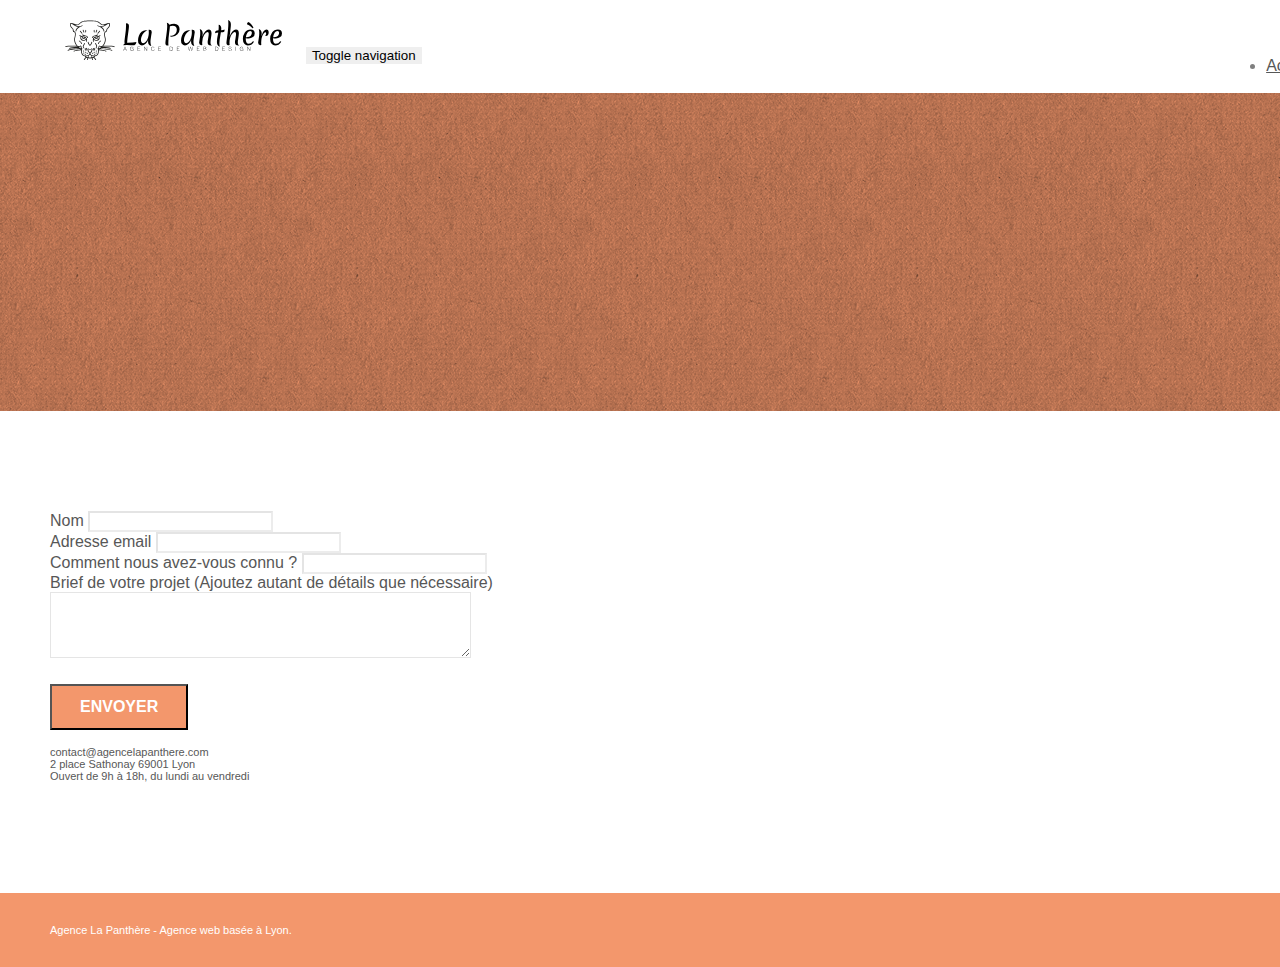
==== page2.html @ ef0d2f96 "1st" ====
<!doctype html>
<html lang="Default">
<head>
    <meta charset="utf-8">
    <meta name="keywords" content="">
    <meta name="description" content="">
    <meta name="viewport" content="width=device-width, initial-scale=1.0, viewport-fit=cover">
    <link rel="shortcut icon" type="image/png" href="favicon.jpg">
    
	<link rel="stylesheet" type="text/css" href="./css/bootstrap.min.css">
	<link rel="stylesheet" type="text/css" href="style.css">
	<link rel="stylesheet" type="text/css" href="./css/font-awesome.min.css">
	<link rel="stylesheet" type="text/css" href="./css/et-line.min.css">
	
    
	<script src="./js/jquery-2.1.0.min.js"></script>
	<script src="./js/bootstrap.min.js"></script>
	<script src="./js/blocs.min.js"></script>
	<script src="./js/jqBootstrapValidation.js"></script>
	<script src="./js/formHandler.js"></script>
    <title>page2</title>

    
<!-- Analytics -->
 
<!-- Analytics END -->
    
</head>
<body>
<!-- Principal conteneur -->
<div class="page-container">
    
<!-- bloc-0 -->
<div class="bloc bgc-white l-bloc " id="bloc-0">
	<div class="container bloc-sm">
		<nav class="navbar row">
			<div class="navbar-header">
				<a class="navbar-brand" href="index.html"><img src="img/agence-la-panthere-monochrome.svg" alt="atlanta web design logo" height="40" /></a>
				<button id="nav-toggle" type="button" class="ui-navbar-toggle navbar-toggle" data-toggle="collapse" data-target=".navbar-1">
					<span class="sr-only">Toggle navigation</span><span class="icon-bar"></span><span class="icon-bar"></span><span class="icon-bar"></span>
				</button>
			</div>
			<div class="collapse navbar-collapse navbar-1 special-dropdown-nav">
				<ul class="site-navigation nav navbar-nav">
					<li>
						<a href="index.html">Accueil</a>
					</li>
					<li>
					</li>
					<li>
						<a href="page2.html">page2 &gt;</a>
					</li>
				</ul>
			</div>
		</nav>
	</div>
</div>
<!-- bloc-0 END -->

<!-- bloc-6 -->
<div class="bloc bg-dots-bg bg-repeat bgc-atomic-tangerine d-bloc bloc-bg-texture texture-paper" id="bloc-6">
	<div class="container bloc-lg">
		<div class="row">
			<div class="col-sm-12">
				<h1 class="text-center hero-bloc-text tc-white">
					Parlons web design !
				</h1>
				<p class="text-center mg-lg tc-white tight-width-whitespace">
					Nous sommes ravis que vous souhaitiez collaborer avec notre agence.<br>
					Parlez-nous de votre projet en complétant le formulaire ci-dessous.
				</p>
			</div>
		</div>
	</div>
</div>
<!-- bloc-6 END -->

<!-- bloc-7 -->
<div class="bloc bgc-white l-bloc" id="bloc-7">
	<div class="container bloc-lg">
		<div class="row">
			<div class="col-sm-6">
				<form id="form_1" novalidate success-msg="Your message has been sent." fail-msg="Sorry it seems that our mail server is not responding, Sorry for the inconvenience!">
					<div class="form-group">
						<label>
							Nom
						</label>
						<input id="name" class="form-control" required />
					</div>
					<div class="form-group">
						<label>
							Adresse email
						</label>
						<input id="email" class="form-control" type="email" required />
					</div>
					<div class="form-group">
						<label>
							Comment nous avez-vous connu ?
						</label>
						<input class="form-control" type="email" required id="input_504" />
					</div>
					<div class="form-group">
						<label>
							Brief de votre projet (Ajoutez autant de détails que nécessaire)<br>
						</label><textarea id="message" class="form-control" rows="4" cols="50" required></textarea>
					</div> 
					<button class="bloc-button btn btn-lg btn-block cta-hero btn-atomic-tangerine" type="submit">
						Envoyer
					</button>
				</form>
			</div>
			<div class="col-sm-6">
				<p>
					contact@agencelapanthere.com<br>2 place Sathonay 69001 Lyon<br>Ouvert de 9h à 18h, du lundi au vendredi<br>
				</p>
			</div>
		</div>
	</div>
</div>
<!-- bloc-7 END -->

<!-- ScrollToTop Button -->
<a class="bloc-button btn btn-d scrollToTop" onclick="scrollToTarget('1')"><span class="fa fa-chevron-up"></span></a>
<!-- ScrollToTop Button END-->


<!-- Footer - bloc-8 -->
<div class="bloc bgc-atomic-tangerine d-bloc" id="bloc-8">
	<div class="container bloc-sm">
		<div class="row">
			<div class="col-sm-12">
				<p class="text-center white">
					Agence La Panthère - Agence web basée à Lyon.<br>
				</p>
				<div class="row row-no-gutters social">
					<div class="col-sm-3">
						<div class="text-center">
							<a class="social" href="index.html"><span class="fa fa-twitter icon-md"></span></a>
						</div>
					</div>
					<div class="col-sm-3">
						<div class="text-center">
							<a class="social" href="index.html"><span class="fa fa-facebook icon-md"></span></a>
						</div>
					</div>
					<div class="col-sm-3">
						<div class="text-center">
							<a class="social" href="index.html"><span class="fa fa-dribbble icon-md"></span></a>
						</div>
					</div>
					<div class="col-sm-3">
						<div class="text-center">
							<a class="social" href="index.html"><span class="fa fa-instagram icon-md"></span></a>
						</div>
					</div>
				</div>
			</div>
		</div>
	</div>
</div>
<!-- Footer - bloc-8 END -->

</div>
<!-- Principal conteneur END -->
    

</body>
</html>
---- style.css ----
body {
    margin: 0;
    padding: 0;
    background: #FFF;
    overflow-x: hidden;
    -webkit-font-smoothing: antialiased;
    -moz-osx-font-smoothing: grayscale;
}

a,
button {
    transition: all .3s ease-in-out;
    outline: none!important;
}

a:hover {
    text-decoration: none;
    cursor: pointer;
}

#page-loading-blocs-notifaction {
    position: fixed;
    top: 0;
    bottom: 0;
    width: 100%;
    z-index: 100000;
    background: #FFFFFF url("img/pageload-spinner.gif") no-repeat center center;
}

.bloc {
    width: 100%;
    clear: both;
    background: 50% 50% no-repeat;
    padding: 0 50px;
    -webkit-background-size: cover;
    -moz-background-size: cover;
    -o-background-size: cover;
    background-size: cover;
    position: relative;
}

.bloc .container {
    padding-left: 0;
    padding-right: 0;
}

.bloc-lg {
    padding: 100px 50px;
}

.bloc-md {
    padding: 50px;
}

.bloc-sm {
    padding: 20px 50px;
}

.bg-center,
.bg-l-edge,
.bg-r-edge,
.bg-t-edge,
.bg-b-edge,
.bg-tl-edge,
.bg-bl-edge,
.bg-tr-edge,
.bg-br-edge,
.bg-repeat {
    -webkit-background-size: auto!important;
    -moz-background-size: auto!important;
    -o-background-size: auto!important;
    background-size: auto!important;
}

.bg-repeat {
    background: repeat;
}

.bg-t-edge {
    background: top no-repeat;
}

.bloc-bg-texture::before {
    content: "";
    background-size: 2px 2px;
    position: absolute;
    top: 0;
    bottom: 0;
    left: 0;
    right: 0;
}

.texture-paper::before {
    background: url("img/texture-paper.png");
    background-size: 280px 280px;
}

.b-parallax {
    background-attachment: fixed;
}

.d-bloc {
    color: rgba(255, 255, 255, .7);
}

.d-bloc button:hover {
    color: rgba(255, 255, 255, .9);
}

.d-bloc .icon-round,
.d-bloc .icon-square,
.d-bloc .icon-rounded,
.d-bloc .icon-semi-rounded-a,
.d-bloc .icon-semi-rounded-b {
    border-color: rgba(255, 255, 255, .9);
}

.d-bloc .divider-h span {
    border-color: rgba(255, 255, 255, .2);
}

.d-bloc .a-btn,
.d-bloc .navbar a,
.d-bloc .navbar-brand,
.d-bloc a .icon-sm,
.d-bloc a .icon-md,
.d-bloc a .icon-lg,
.d-bloc a .icon-xl,
.d-bloc h1 a,
.d-bloc h2 a,
.d-bloc h3 a,
.d-bloc h4 a,
.d-bloc h5 a,
.d-bloc h6 a,
.d-bloc p a {
    color: rgba(255, 255, 255, .6);
}

.d-bloc .a-btn:hover,
.d-bloc .navbar a:hover,
.d-bloc .navbar-brand:hover,
.d-bloc a:hover .icon-sm,
.d-bloc a:hover .icon-md,
.d-bloc a:hover .icon-lg,
.d-bloc a:hover .icon-xl,
.d-bloc h1 a:hover,
.d-bloc h2 a:hover,
.d-bloc h3 a:hover,
.d-bloc h4 a:hover,
.d-bloc h5 a:hover,
.d-bloc h6 a:hover,
.d-bloc p a:hover {
    color: rgba(255, 255, 255, 1);
}

.d-bloc .navbar-toggle .icon-bar {
    background: rgba(255, 255, 255, 1);
}

.d-bloc .btn-wire,
.d-bloc .btn-wire:hover {
    color: rgba(255, 255, 255, 1);
    border-color: rgba(255, 255, 255, 1);
}

.d-bloc .panel {
    color: rgba(0, 0, 0, .5);
}

.d-bloc .panel button:hover {
    color: rgba(0, 0, 0, .7);
}

.d-bloc .panel icon {
    border-color: rgba(0, 0, 0, .7);
}

.d-bloc .panel .divider-h span {
    border-color: rgba(0, 0, 0, .1);
}

.d-bloc .panel .a-btn {
    color: rgba(0, 0, 0, .6);
}

.d-bloc .panel .a-btn:hover {
    color: rgba(0, 0, 0, 1);
}

.d-bloc .panel .btn-wire,
.d-bloc .panel .btn-wire:hover {
    color: rgba(0, 0, 0, .7);
    border-color: rgba(0, 0, 0, .3);
}

.d-bloc .panel,
.l-bloc {
    color: rgba(0, 0, 0, .5);
}

.d-bloc .panel button:hover,
.l-bloc button:hover {
    color: rgba(0, 0, 0, .7);
}

.l-bloc .icon-round,
.l-bloc .icon-square,
.l-bloc .icon-rounded,
.l-bloc .icon-semi-rounded-a,
.l-bloc .icon-semi-rounded-b {
    border-color: rgba(0, 0, 0, .7);
}

.d-bloc .panel .divider-h span,
.l-bloc .divider-h span {
    border-color: rgba(0, 0, 0, .1);
}

.d-bloc .panel .a-btn,
.l-bloc .a-btn,
.l-bloc .navbar a,
.l-bloc .navbar-brand,
.l-bloc a .icon-sm,
.l-bloc a .icon-md,
.l-bloc a .icon-lg,
.l-bloc a .icon-xl,
.l-bloc h1 a,
.l-bloc h2 a,
.l-bloc h3 a,
.l-bloc h4 a,
.l-bloc h5 a,
.l-bloc h6 a,
.l-bloc p a {
    color: rgba(0, 0, 0, .6);
}

.d-bloc .panel .a-btn:hover,
.l-bloc .a-btn:hover,
.l-bloc .navbar a:hover,
.l-bloc .navbar-brand:hover,
.l-bloc a:hover .icon-sm,
.l-bloc a:hover .icon-md,
.l-bloc a:hover .icon-lg,
.l-bloc a:hover .icon-xl,
.l-bloc h1 a:hover,
.l-bloc h2 a:hover,
.l-bloc h3 a:hover,
.l-bloc h4 a:hover,
.l-bloc h5 a:hover,
.l-bloc h6 a:hover,
.l-bloc p a:hover {
    color: rgba(0, 0, 0, 1);
}

.l-bloc .navbar-toggle .icon-bar {
    color: rgba(0, 0, 0, .6);
}

.d-bloc .panel .btn-wire,
.d-bloc .panel .btn-wire:hover,
.l-bloc .btn-wire,
.l-bloc .btn-wire:hover {
    color: rgba(0, 0, 0, .7);
    border-color: rgba(0, 0, 0, .3);
}

.voffset {
    margin-top: 30px;
}

.voffset-lg {
    margin-top: 80px;
}

.row-no-gutters {
    margin-right: 0;
    margin-left: 0;
}

.row.row-no-gutters > [class^="col-"],
.row.row-no-gutters > [class*=" col-"] {
    padding-right: 0;
    padding-left: 0;
}

#bloc-1-hero h1 {
    font-size: 32px;
}

.navbar {
    margin-bottom: 0;
    z-index: 1;
}

.navbar-brand {
    height: auto;
    padding: 3px 15px;
    font-size: 25px;
    font-weight: normal;
    font-weight: 600;
    line-height: 44px;
}

.navbar-brand img {
    max-height: 200px;
    margin: 0 5px 0 0;
    display: inline;
}

.navbar-brand img[src$=svg] {
    min-width: 100px;
}

.nav-center .navbar-brand img {
    margin: 0;
}

.navbar .nav {
    padding-top: 2px;
    margin-right: -16px;
    float: right;
    z-index: 1;
}

.nav > li {
    float: left;
    margin-top: 4px;
    font-size: 16px;
}

.navbar-nav .open .dropdown-menu > li > a {
    text-align: inherit;
}

.nav > li a:hover,
.nav > li a:focus {
    background: transparent;
}

.navbar-toggle {
    margin: 10px 10px 0 0;
    border: 0px;
}

.navbar-toggle:hover {
    background: transparent!important;
}

.navbar-toggle .icon-bar {
    background-color: rgba(0, 0, 0, .5);
    width: 26px;
}

.nav-invert .navbar .nav {
    float: left;
}

.nav-invert .navbar-header,
.nav-invert .navbar-brand {
    float: right;
    position: relative;
    z-index: 2;
}

@media (min-width: 768px) {
    .site-navigation {
        position: absolute;
        top: 50%;
        right: 20px;
        transform: translate(0, -50%);
        -webkit-transform: translateY(-50%);
    }
    .nav > li .dropdown-menu a,
    .nav > li .dropdown-menu a:hover {
        color: #484848;
    }
    .nav-invert .site-navigation {
        left: 0;
        right: 0;
    }
    .nav-center {
        text-align: center;
    }
    .nav-center .navbar-header {
        width: 100%;
    }
    .nav-center .navbar-header,
    .nav-center .navbar-brand,
    .nav-center .nav > li {
        float: none;
        display: inline-block;
    }
    .nav-center .site-navigation {
        position: relative;
        width: 100%;
        right: 0;
        margin-right: 0px;
        margin-top: 20px;
    }
    .nav-center.mini-nav .navbar-toggle {
        float: none;
        margin: 10px auto 0;
    }
}

.nav > li > .dropdown a {
    background: none!important;
    display: block;
    padding: 14px 15px;
}

nav .caret {
    margin: 0 5px;
}

.dropdown-menu .dropdown-menu {
    top: -8px;
    left: 100%;
}

.dropdown-menu .dropmenu-flow-right {
    top: 100%;
    left: 0;
    margin-left: -1px;
    border-top-left-radius: 0;
    border-top-right-radius: 0;
}

.dropdown-menu .dropdown span {
    border: 4px solid black;
    border-top-color: transparent;
    border-right-color: transparent;
    border-bottom-color: transparent;
    margin: 6px -5px 0 0!important;
    float: right;
}

.mg-md {
    margin-top: 10px;
    margin-bottom: 20px;
}

.mg-lg {
    margin-top: 10px;
    margin-bottom: 40px;
}

.btn {
    margin: 0 5px 5px 0;
}

.btn.pull-right {
    margin: 0 0 5px 5px;
}

.btn-d,
.btn-d:hover,
.btn-d:focus {
    color: #FFF;
    background: rgba(0, 0, 0, .3);
}

button {
    outline: none!important;
}

.btn-rd {
    border-radius: 40px;
}

.btn-clean {
    border: 1px solid rgba(0, 0, 0, .08);
    border-bottom-color: rgba(0, 0, 0, .1);
    text-shadow: 0 1px 0 rgba(0, 0, 1, .1);
    box-shadow: 0 1px 3px rgba(0, 0, 1, .25), inset 0 1px 0 0 rgba(255, 255, 255, .15);
}

.icon-md {
    font-size: 30px!important;
}

.icon-lg {
    font-size: 60px!important;
}

.sm-shadow {
    text-shadow: 0 1px 2px rgba(0, 0, 0, .3);
}

.panel-sq,
.panel-sq .panel-heading,
.panel-sq .panel-footer {
    border-radius: 0;
}

.panel-rd {
    border-radius: 30px;
}

.panel-rd .panel-heading {
    border-radius: 29px 29px 0 0;
}

.panel-rd .panel-footer {
    border-radius: 0 0 29px 29px;
}

.form-control {
    border-color: rgba(0, 0, 0, .1);
    box-shadow: none;
}

.scrollToTop {
    width: 40px;
    height: 40px;
    position: fixed;
    bottom: 20px;
    right: 20px;
    opacity: 0;
    z-index: 500;
    transition: all .3s ease-in-out;
}

.scrollToTop span {
    margin-top: 6px;
}

.showScrollTop {
    font-size: 14px;
    opacity: 1;
}

a[data-lightbox] {
    position: relative;
    display: block;
    text-align: center;
}

a[data-lightbox]:hover::before {
    content: "+";
    font-family: "HelveticaNeue-Light", "Helvetica Neue Light", "Helvetica Neue", Helvetica, Arial;
    font-size: 32px;
    width: 50px;
    height: 50px;
    margin-left: -25px;
    border-radius: 50%;
    background: rgba(0, 0, 0, .6);
    color: #FFF;
    font-weight: 100;
    z-index: 1;
    position: absolute;
    top: 50%;
    transform: translateY(-50%);
    -webkit-transform: translateY(-50%);
}

a[data-lightbox]:hover img {
    opacity: 0.6;
    -webkit-animation-fill-mode: none;
    animation-fill-mode: none;
}

#lightbox-modal {
    display: flex;
    align-items: center;
}

#lightbox-modal .modal-dialog {
    width: 90%;
    max-width: 900px;
    margin: 0 auto 0;
}

#lightbox-modal .modal-dialog img {
    max-height: 90vh;
    margin: 0 auto;
}

.lightbox-caption {
    padding: 20px;
    color: #FFF;
    background: rgba(0, 0, 0, .5);
    position: absolute;
    left: 15px;
    right: 15px;
    bottom: 5px;
}

.close-lightbox {
    color: #FFF;
    font-size: 30px;
    position: absolute;
    top: 20px;
    right: 20px;
    z-index: 20;
    background: rgba(0, 0, 0, .5);
    border: none;
    line-height: 30px;
    padding: 0 9px 5px;
    opacity: 0.3;
}

.close-lightbox:hover,
.next-lightbox:hover,
.prev-lightbox:hover {
    opacity: 1.0;
    color: #FFF;
}

.next-lightbox,
.prev-lightbox {
    font-size: 20px;
    color: rgba(255, 255, 255, .9);
    background: rgba(0, 0, 0, .5);
    transition: all .2s ease-in-out;
    position: absolute;
    top: 45%;
    z-index: 1;
    opacity: 0.4;
}

.next-lightbox {
    padding: 6px 8px 1px 13px;
    right: 25px;
}

.prev-lightbox {
    padding: 6px 13px 1px 10px;
    left: 25px;
}

.snapshot-lb .modal-body {
    padding-bottom: 45px;
}

.snapshot-lb .lightbox-caption {
    padding: 0;
    color: rgba(0, 0, 0, .5);
    background: none;
}

h1,
h2,
h3,
h4,
h5,
h6,
p,
label,
.btn,
a {
    font-family: "helvetica";
    font-weight: 400;
    color: #575757!important;
}

.container {
    max-width: 1000px;
}

.hero-bloc-text {
    font-size: 38px;
}

.hero-bloc-text-sub {
    font-size: 36px;
}

.statement-bloc-text {
    line-height: 26px;
    font-style: italic;
    font-size: 20px;
    text-align: center;
    font-weight: lighter;
    max-width: 520px;
    margin: auto auto auto auto;
}

p {
    font-size: 11px;
}

.tight-width-whitespace {
    max-width: 600px;
    margin: auto auto auto auto;
}

.h1 {
    font-size: 20px;
    font-family: "Open Sans";
}

.cta-hero {
    margin-top: 22px;
    color: #FFFFFF!important;
    text-transform: uppercase;
    padding: 12px 28px 12px 28px;
    font-size: 16px;
    font-weight: 700;
}

.social {
    max-width: 400px;
    margin: auto auto auto auto;
}

h2 {
    font-size: 22px;
    line-height: 1.4em;
}

h3 {
    font-size: 15px;
    text-transform: uppercase;
    font-weight: 700;
    color: #333333!important;
}

.med-width-whitespace {
    max-width: 800px;
    margin: auto auto auto auto;
    box-shadow: 0px 0px 0px #000000;
}

h1 {
    color: #333333!important;
}

h4 {
    color: #333333!important;
}

.icons {
    margin-bottom: 14px;
    margin-top: 24px;
}

.white {
    color: #FFFFFF!important;
}

.portfolio-thumb {
    margin-bottom: 24px;
}

.portfolio-row {
    margin-bottom: 44px;
    margin-top: 50px;
}

.avatar {
    box-shadow: 0px 4px 9px rgba(0, 0, 0, 0.3);
}

.black-background {
    background-color: rgba(165, 147, 99, 0.7);
    padding: 40px 40px 40px 40px;
}

.bold-link {
    font-weight: 900;
    text-decoration: underline!important;
}

.bgc-white {
    background-color: #FFFFFF;
}

.bgc-dark-slate-blue {
    background-color: #364577;
}

.bgc-atomic-tangerine {
    background-color: #F3976C;
}

.tc-white {
    color: #F3976C!important;
}

.btn-atomic-tangerine {
    background: #F3976C;
    color: #FFFFFF!important;
}

.btn-atomic-tangerine:hover {
    background: #c27956!important;
    color: #FFFFFF!important;
}

.ltc-white {
    color: #FFFFFF!important;
}

.ltc-white:hover {
    color: #cccccc!important;
}

.ltc-atomic-tangerine {
    color: #F3976C!important;
}

.ltc-atomic-tangerine:hover {
    color: #c27956!important;
}

.icon-dark-slate-blue {
    color: #364577!important;
    border-color: #364577!important;
}

.bg-dots-bg {
    background-image: url("img/dots-bg.png");
}

.bg-lines-h2-bg {
    background-image: url("img/lines-h2-bg.png");
}

.bg-banniere {
    background-image: url("img/agence-la-panthere.jpg");
}

.bg-presentation {
    background-image: url("img/image-de-presentation.bmp");
}

@media (max-width: 1024px) {
    .bloc {
        padding-left: 20px;
        padding-right: 20px;
    }
    .bloc.full-width-bloc,
    .bloc-tile-2.full-width-bloc .container,
    .bloc-tile-3.full-width-bloc .container,
    .bloc-tile-4.full-width-bloc .container {
        padding-left: 0;
        padding-right: 0;
    }
}

@media (max-width: 992px) and (min-width: 768px) {
    .navbar .nav {
        max-width: 80%
    }
    .nav-center.navbar .nav {
        max-width: 100%
    }
}

@media only screen and (min-device-width: 768px) and (max-device-width: 1024px) and (orientation: landscape) {
    .b-parallax {
        background-attachment: scroll;
    }
}

@media only screen and (min-device-width: 1024px) and (max-device-width: 1366px) and (-webkit-min-device-pixel-ratio: 1.5) {
    .b-parallax {
        background-attachment: scroll;
    }
}

@media (max-width: 991px) {
    .container {
        width: 100%;
    }
    .b-parallax {
        background-attachment: scroll;
    }
    .page-container,
    #hero-bloc {
        overflow-x: hidden;
        position: relative;
    }
    .bloc {
        padding-left: constant(safe-area-inset-left);
        padding-right: constant(safe-area-inset-right);
    }
    .bloc-group,
    .bloc-group .bloc {
        display: block;
        width: 100%;
    }
    .bloc-fill-screen .fill-bloc-top-edge,
    .bloc-fill-screen .fill-bloc-bottom-edge {
        padding: 0 20px;
        padding-left: constant(safe-area-inset-left);
        padding-right: constant(safe-area-inset-right);
    }
}

@media (max-width: 767px) {
    .page-container {
        overflow-x: hidden;
        position: relative;
    }
    h1,
    h2,
    h3,
    h4,
    h5,
    h6,
    p,
    #disqus_thread {
        padding-left: 10px!important;
        padding-right: 10px!important;
    }
    .b-parallax {
        background-attachment: scroll;
    }
    .navbar .nav {
        padding-top: 0;
        border-top: 1px solid rgba(0, 0, 0, .2);
        float: none!important;
    }
    .navbar.row {
        margin-left: 0;
        margin-right: 0;
    }
    .site-navigation {
        position: inherit;
        transform: none;
        -webkit-transform: none;
        -ms-transform: none;
    }
    .nav > li {
        margin-top: 0;
        border-bottom: 1px solid rgba(0, 0, 0, .1);
        background: rgba(0, 0, 0, .05);
        text-align: left;
        padding-left: 15px;
        width: 100%;
    }
    .nav > li:hover {
        background: rgba(0, 0, 0, .08);
    }
    .dropdown .dropdown a .caret {
        float: none;
        margin: 5px 0 0 10px!important;
        border: 4px solid black;
        border-bottom-color: transparent;
        border-right-color: transparent;
        border-left-color: transparent;
    }
    #hero-bloc .navbar .nav {
        background: rgba(0, 0, 0, .8);
    }
    #hero-bloc .navbar .nav a {
        color: rgba(255, 255, 255, .6);
    }
    .hero {
        padding: 50px 0;
    }
    .hero-nav {
        left: -1px;
        right: -1px;
    }
    .navbar-collapse {
        padding: 0;
        overflow-x: hidden;
        -webkit-box-shadow: none;
        box-shadow: none;
    }
    .navbar-brand img {
        max-height: 40px;
        width: auto;
    }
    .nav-invert .navbar-header {
        float: none;
        width: 100%;
    }
    .nav-invert .navbar-toggle {
        float: left;
        margin-left: 10px;
    }
    .bloc {
        padding-left: 0;
        padding-right: 0;
    }
    .bloc-xxl,
    .bloc-xl,
    .bloc-lg {
        padding: 40px 0;
    }
    .bloc-sm,
    .bloc-md {
        padding-left: 0;
        padding-right: 0;
    }
    .bloc-tile-2 .container,
    .bloc-tile-3 .container,
    .bloc-tile-4 .container,
    .bloc-fill-screen .fill-bloc-top-edge,
    .bloc-fill-screen .fill-bloc-bottom-edge {
        padding-left: 0;
        padding-right: 0;
    }
    .a-block {
        padding: 0 10px;
    }
    .btn-dwn {
        display: none;
    }
    .voffset {
        margin-top: 5px;
    }
    .voffset-md {
        margin-top: 20px;
    }
    .voffset-lg {
        margin-top: 30px;
    }
    form {
        padding: 5px;
    }
    .close-lightbox {
        display: inline-block;
    }
    .blocsapp-device-iphone5 {
        background-size: 216px 425px;
        padding-top: 60px;
        width: 216px;
        height: 425px;
    }
    .blocsapp-device-iphone5 img {
        width: 180px;
        height: 320px;
    }
}

@media (max-width: 400px) {
    .bloc {
        padding-left: 0;
        padding-right: 0;
    }
}

@media (max-width: 767px) {
    .bloc-mob-center-text {
        text-align: center;
    }
}
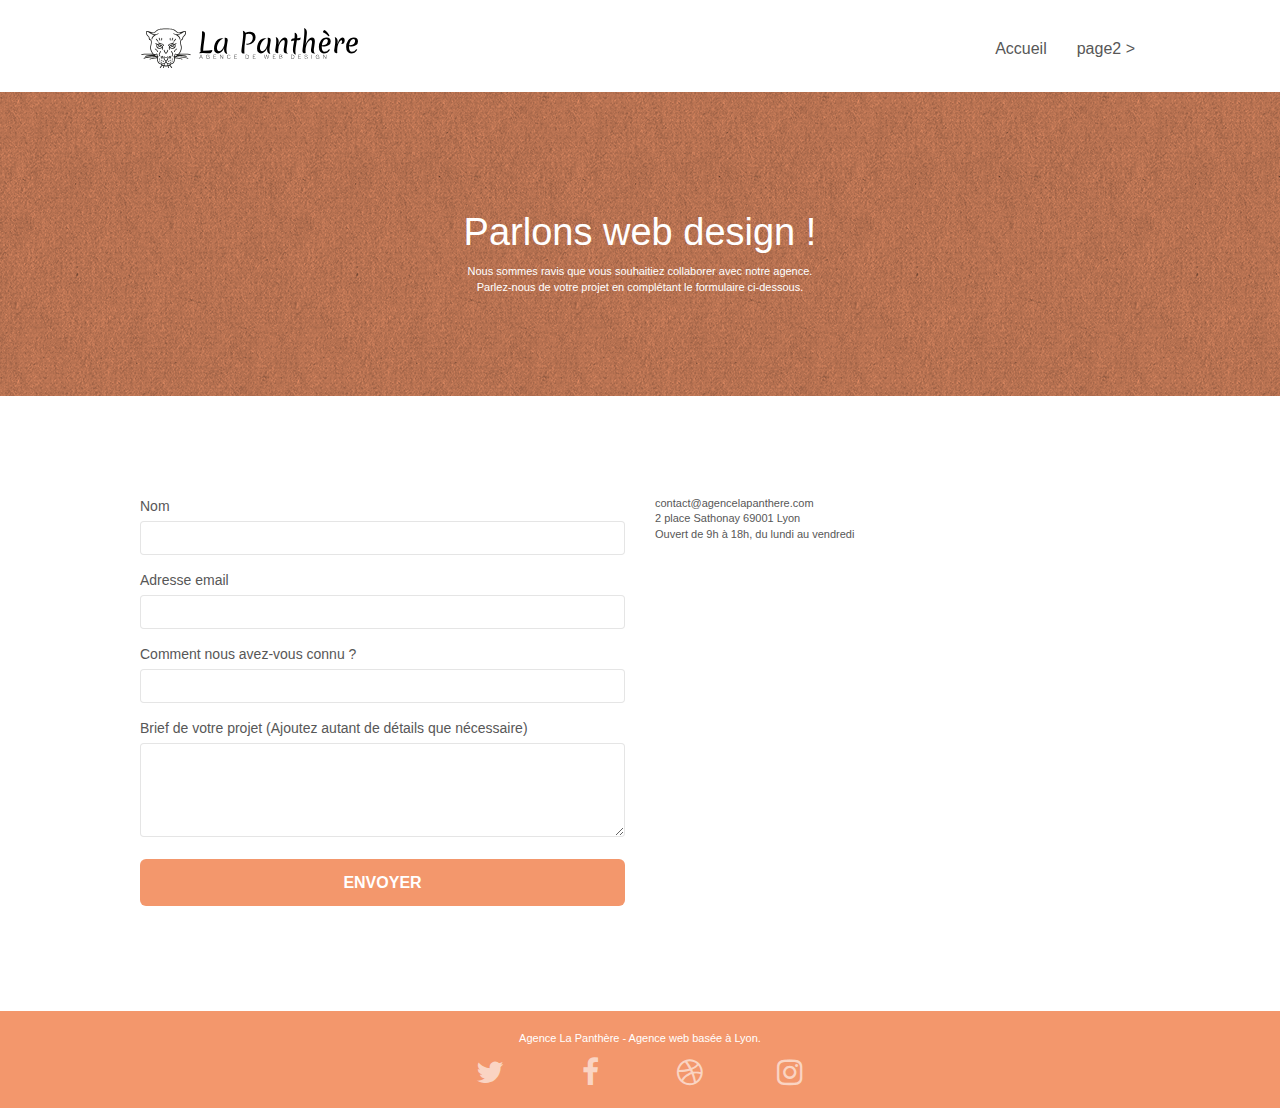
==== commit 0c508355: "1st revision" ====
--- a/page2.html
+++ b/page2.html
@@ -1,5 +1,5 @@
 <!doctype html>
-<html lang="Default">
+<html lang="fr">
 <head>
     <meta charset="utf-8">
     <meta name="keywords" content="">
@@ -7,10 +7,10 @@
     <meta name="viewport" content="width=device-width, initial-scale=1.0, viewport-fit=cover">
     <link rel="shortcut icon" type="image/png" href="favicon.jpg">
     
-	<link rel="stylesheet" type="text/css" href="./css/bootstrap.min.css">
+	<link rel="stylesheet" type="text/css" href="./css/bootstrap.css">
 	<link rel="stylesheet" type="text/css" href="style.css">
-	<link rel="stylesheet" type="text/css" href="./css/font-awesome.min.css">
-	<link rel="stylesheet" type="text/css" href="./css/et-line.min.css">
+	<link rel="stylesheet" type="text/css" href="./css/font-awesome.css">
+	<link rel="stylesheet" type="text/css" href="./css/et-line.css">
 	
     
 	<script src="./js/jquery-2.1.0.min.js"></script>
@@ -33,9 +33,12 @@
 <!-- bloc-0 -->
 <div class="bloc bgc-white l-bloc " id="bloc-0">
 	<div class="container bloc-sm">
-		<nav class="navbar row">
+
+		<nav class="navbar row" aria-label="navigation">
 			<div class="navbar-header">
-				<a class="navbar-brand" href="index.html"><img src="img/agence-la-panthere-monochrome.svg" alt="atlanta web design logo" height="40" /></a>
+				<a class="navbar-brand" href="index.html">
+					<img src="img/agence-la-panthere-monochrome.svg" alt="lyon web design logo agence web meilleure agence" height="40" />
+				</a>
 				<button id="nav-toggle" type="button" class="ui-navbar-toggle navbar-toggle" data-toggle="collapse" data-target=".navbar-1">
 					<span class="sr-only">Toggle navigation</span><span class="icon-bar"></span><span class="icon-bar"></span><span class="icon-bar"></span>
 				</button>
@@ -44,8 +47,6 @@
 				<ul class="site-navigation nav navbar-nav">
 					<li>
 						<a href="index.html">Accueil</a>
-					</li>
-					<li>
 					</li>
 					<li>
 						<a href="page2.html">page2 &gt;</a>
@@ -62,10 +63,10 @@
 	<div class="container bloc-lg">
 		<div class="row">
 			<div class="col-sm-12">
-				<h1 class="text-center hero-bloc-text tc-white">
+				<h1 class="text-center hero-bloc-text whitetitle">
 					Parlons web design !
 				</h1>
-				<p class="text-center mg-lg tc-white tight-width-whitespace">
+				<p class="text-center mg-lg whitetitle tight-width-whitespace">
 					Nous sommes ravis que vous souhaitiez collaborer avec notre agence.<br>
 					Parlez-nous de votre projet en complétant le formulaire ci-dessous.
 				</p>
--- a/style.css
+++ b/style.css
@@ -848,13 +848,13 @@
     }
 }
 
-@media only screen and (min-device-width: 768px) and (max-device-width: 1024px) and (orientation: landscape) {
+@media only screen and (min-width: 768px) and (max-width: 1024px) and (orientation: landscape) {
     .b-parallax {
         background-attachment: scroll;
     }
 }
 
-@media only screen and (min-device-width: 1024px) and (max-device-width: 1366px) and (-webkit-min-device-pixel-ratio: 1.5) {
+@media only screen and (min-width: 1024px) and (max-width: 1366px) and (-webkit-min-device-pixel-ratio: 1.5) {
     .b-parallax {
         background-attachment: scroll;
     }
@@ -1039,4 +1039,8 @@
     .bloc-mob-center-text {
         text-align: center;
     }
-}+}
+
+.whitetitle{
+    color: white !important
+} --- a/css/et-line.css
+++ b/css/et-line.css
@@ -0,0 +1,519 @@
+@font-face {
+    font-family: et-line;
+    src: url(../fonts/et-line.eot);
+    src: url(../fonts/et-line.eot?#iefix) format('embedded-opentype'), url(../fonts/et-line.woff) format('woff'), url(../fonts/et-line.ttf) format('truetype'), url(../fonts/et-line.svg#et-line) format('svg');
+    font-weight: 400;
+    font-style: normal
+}
+
+.et-icon-adjustments,
+.et-icon-alarmclock,
+.et-icon-anchor,
+.et-icon-aperture,
+.et-icon-attachment,
+.et-icon-bargraph,
+.et-icon-basket,
+.et-icon-beaker,
+.et-icon-bike,
+.et-icon-book-open,
+.et-icon-briefcase,
+.et-icon-browser,
+.et-icon-calendar,
+.et-icon-camera,
+.et-icon-caution,
+.et-icon-chat,
+.et-icon-circle-compass,
+.et-icon-clipboard,
+.et-icon-clock,
+.et-icon-cloud,
+.et-icon-compass,
+.et-icon-desktop,
+.et-icon-dial,
+.et-icon-document,
+.et-icon-documents,
+.et-icon-download,
+.et-icon-dribbble,
+.et-icon-edit,
+.et-icon-envelope,
+.et-icon-expand,
+.et-icon-facebook,
+.et-icon-flag,
+.et-icon-focus,
+.et-icon-gears,
+.et-icon-genius,
+.et-icon-gift,
+.et-icon-global,
+.et-icon-globe,
+.et-icon-googleplus,
+.et-icon-grid,
+.et-icon-happy,
+.et-icon-hazardous,
+.et-icon-heart,
+.et-icon-hotairballoon,
+.et-icon-hourglass,
+.et-icon-key,
+.et-icon-laptop,
+.et-icon-layers,
+.et-icon-lifesaver,
+.et-icon-lightbulb,
+.et-icon-linegraph,
+.et-icon-linkedin,
+.et-icon-lock,
+.et-icon-magnifying-glass,
+.et-icon-map,
+.et-icon-map-pin,
+.et-icon-megaphone,
+.et-icon-mic,
+.et-icon-mobile,
+.et-icon-newspaper,
+.et-icon-notebook,
+.et-icon-paintbrush,
+.et-icon-paperclip,
+.et-icon-pencil,
+.et-icon-phone,
+.et-icon-picture,
+.et-icon-pictures,
+.et-icon-piechart,
+.et-icon-presentation,
+.et-icon-pricetags,
+.et-icon-printer,
+.et-icon-profile-female,
+.et-icon-profile-male,
+.et-icon-puzzle,
+.et-icon-quote,
+.et-icon-recycle,
+.et-icon-refresh,
+.et-icon-ribbon,
+.et-icon-rss,
+.et-icon-sad,
+.et-icon-scissors,
+.et-icon-scope,
+.et-icon-search,
+.et-icon-shield,
+.et-icon-speedometer,
+.et-icon-strategy,
+.et-icon-streetsign,
+.et-icon-tablet,
+.et-icon-target,
+.et-icon-telescope,
+.et-icon-toolbox,
+.et-icon-tools,
+.et-icon-tools-2,
+.et-icon-trophy,
+.et-icon-tumblr,
+.et-icon-twitter,
+.et-icon-upload,
+.et-icon-video,
+.et-icon-wallet,
+.et-icon-wine {
+    font-family: et-line;
+    speak: none;
+    font-style: normal;
+    font-weight: 400;
+    font-variant: normal;
+    text-transform: none;
+    line-height: 1;
+    -webkit-font-smoothing: antialiased;
+    -moz-osx-font-smoothing: grayscale;
+    display: inline-block
+}
+
+.et-icon-mobile:before {
+    content: "\e000"
+}
+
+.et-icon-laptop:before {
+    content: "\e001"
+}
+
+.et-icon-desktop:before {
+    content: "\e002"
+}
+
+.et-icon-tablet:before {
+    content: "\e003"
+}
+
+.et-icon-phone:before {
+    content: "\e004"
+}
+
+.et-icon-document:before {
+    content: "\e005"
+}
+
+.et-icon-documents:before {
+    content: "\e006"
+}
+
+.et-icon-search:before {
+    content: "\e007"
+}
+
+.et-icon-clipboard:before {
+    content: "\e008"
+}
+
+.et-icon-newspaper:before {
+    content: "\e009"
+}
+
+.et-icon-notebook:before {
+    content: "\e00a"
+}
+
+.et-icon-book-open:before {
+    content: "\e00b"
+}
+
+.et-icon-browser:before {
+    content: "\e00c"
+}
+
+.et-icon-calendar:before {
+    content: "\e00d"
+}
+
+.et-icon-presentation:before {
+    content: "\e00e"
+}
+
+.et-icon-picture:before {
+    content: "\e00f"
+}
+
+.et-icon-pictures:before {
+    content: "\e010"
+}
+
+.et-icon-video:before {
+    content: "\e011"
+}
+
+.et-icon-camera:before {
+    content: "\e012"
+}
+
+.et-icon-printer:before {
+    content: "\e013"
+}
+
+.et-icon-toolbox:before {
+    content: "\e014"
+}
+
+.et-icon-briefcase:before {
+    content: "\e015"
+}
+
+.et-icon-wallet:before {
+    content: "\e016"
+}
+
+.et-icon-gift:before {
+    content: "\e017"
+}
+
+.et-icon-bargraph:before {
+    content: "\e018"
+}
+
+.et-icon-grid:before {
+    content: "\e019"
+}
+
+.et-icon-expand:before {
+    content: "\e01a"
+}
+
+.et-icon-focus:before {
+    content: "\e01b"
+}
+
+.et-icon-edit:before {
+    content: "\e01c"
+}
+
+.et-icon-adjustments:before {
+    content: "\e01d"
+}
+
+.et-icon-ribbon:before {
+    content: "\e01e"
+}
+
+.et-icon-hourglass:before {
+    content: "\e01f"
+}
+
+.et-icon-lock:before {
+    content: "\e020"
+}
+
+.et-icon-megaphone:before {
+    content: "\e021"
+}
+
+.et-icon-shield:before {
+    content: "\e022"
+}
+
+.et-icon-trophy:before {
+    content: "\e023"
+}
+
+.et-icon-flag:before {
+    content: "\e024"
+}
+
+.et-icon-map:before {
+    content: "\e025"
+}
+
+.et-icon-puzzle:before {
+    content: "\e026"
+}
+
+.et-icon-basket:before {
+    content: "\e027"
+}
+
+.et-icon-envelope:before {
+    content: "\e028"
+}
+
+.et-icon-streetsign:before {
+    content: "\e029"
+}
+
+.et-icon-telescope:before {
+    content: "\e02a"
+}
+
+.et-icon-gears:before {
+    content: "\e02b"
+}
+
+.et-icon-key:before {
+    content: "\e02c"
+}
+
+.et-icon-paperclip:before {
+    content: "\e02d"
+}
+
+.et-icon-attachment:before {
+    content: "\e02e"
+}
+
+.et-icon-pricetags:before {
+    content: "\e02f"
+}
+
+.et-icon-lightbulb:before {
+    content: "\e030"
+}
+
+.et-icon-layers:before {
+    content: "\e031"
+}
+
+.et-icon-pencil:before {
+    content: "\e032"
+}
+
+.et-icon-tools:before {
+    content: "\e033"
+}
+
+.et-icon-tools-2:before {
+    content: "\e034"
+}
+
+.et-icon-scissors:before {
+    content: "\e035"
+}
+
+.et-icon-paintbrush:before {
+    content: "\e036"
+}
+
+.et-icon-magnifying-glass:before {
+    content: "\e037"
+}
+
+.et-icon-circle-compass:before {
+    content: "\e038"
+}
+
+.et-icon-linegraph:before {
+    content: "\e039"
+}
+
+.et-icon-mic:before {
+    content: "\e03a"
+}
+
+.et-icon-strategy:before {
+    content: "\e03b"
+}
+
+.et-icon-beaker:before {
+    content: "\e03c"
+}
+
+.et-icon-caution:before {
+    content: "\e03d"
+}
+
+.et-icon-recycle:before {
+    content: "\e03e"
+}
+
+.et-icon-anchor:before {
+    content: "\e03f"
+}
+
+.et-icon-profile-male:before {
+    content: "\e040"
+}
+
+.et-icon-profile-female:before {
+    content: "\e041"
+}
+
+.et-icon-bike:before {
+    content: "\e042"
+}
+
+.et-icon-wine:before {
+    content: "\e043"
+}
+
+.et-icon-hotairballoon:before {
+    content: "\e044"
+}
+
+.et-icon-globe:before {
+    content: "\e045"
+}
+
+.et-icon-genius:before {
+    content: "\e046"
+}
+
+.et-icon-map-pin:before {
+    content: "\e047"
+}
+
+.et-icon-dial:before {
+    content: "\e048"
+}
+
+.et-icon-chat:before {
+    content: "\e049"
+}
+
+.et-icon-heart:before {
+    content: "\e04a"
+}
+
+.et-icon-cloud:before {
+    content: "\e04b"
+}
+
+.et-icon-upload:before {
+    content: "\e04c"
+}
+
+.et-icon-download:before {
+    content: "\e04d"
+}
+
+.et-icon-target:before {
+    content: "\e04e"
+}
+
+.et-icon-hazardous:before {
+    content: "\e04f"
+}
+
+.et-icon-piechart:before {
+    content: "\e050"
+}
+
+.et-icon-speedometer:before {
+    content: "\e051"
+}
+
+.et-icon-global:before {
+    content: "\e052"
+}
+
+.et-icon-compass:before {
+    content: "\e053"
+}
+
+.et-icon-lifesaver:before {
+    content: "\e054"
+}
+
+.et-icon-clock:before {
+    content: "\e055"
+}
+
+.et-icon-aperture:before {
+    content: "\e056"
+}
+
+.et-icon-quote:before {
+    content: "\e057"
+}
+
+.et-icon-scope:before {
+    content: "\e058"
+}
+
+.et-icon-alarmclock:before {
+    content: "\e059"
+}
+
+.et-icon-refresh:before {
+    content: "\e05a"
+}
+
+.et-icon-happy:before {
+    content: "\e05b"
+}
+
+.et-icon-sad:before {
+    content: "\e05c"
+}
+
+.et-icon-facebook:before {
+    content: "\e05d"
+}
+
+.et-icon-twitter:before {
+    content: "\e05e"
+}
+
+.et-icon-googleplus:before {
+    content: "\e05f"
+}
+
+.et-icon-rss:before {
+    content: "\e060"
+}
+
+.et-icon-tumblr:before {
+    content: "\e061"
+}
+
+.et-icon-linkedin:before {
+    content: "\e062"
+}
+
+.et-icon-dribbble:before {
+    content: "\e063"
+}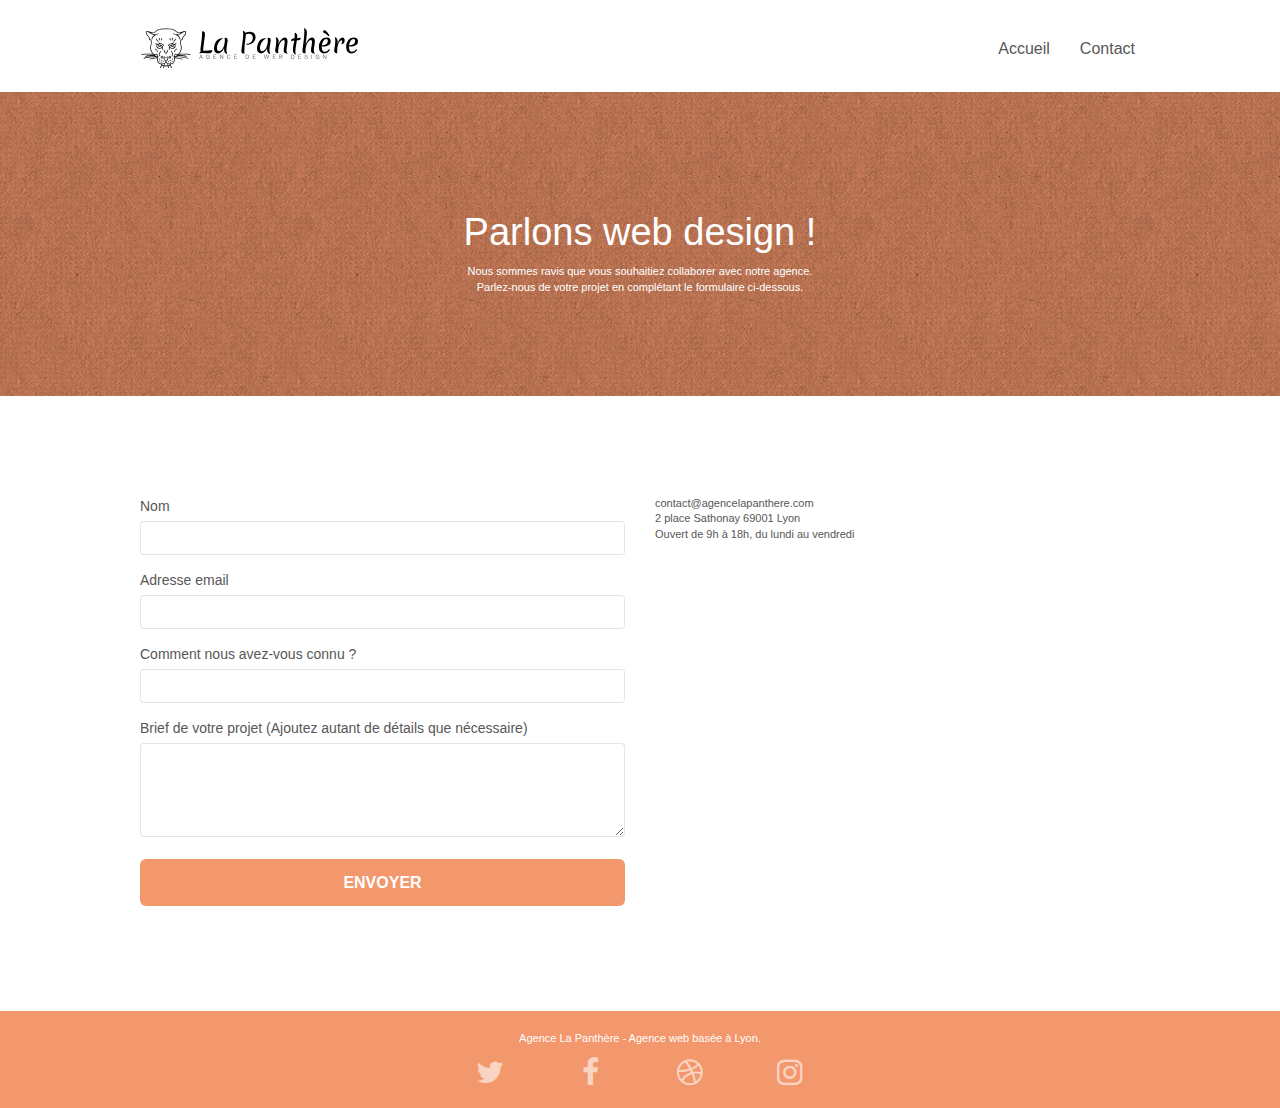
==== commit feeed348: "13/06" ====
--- a/page2.html
+++ b/page2.html
@@ -2,7 +2,6 @@
 <html lang="fr">
 <head>
     <meta charset="utf-8">
-    <meta name="keywords" content="">
     <meta name="description" content="">
     <meta name="viewport" content="width=device-width, initial-scale=1.0, viewport-fit=cover">
     <link rel="shortcut icon" type="image/png" href="favicon.jpg">
@@ -31,13 +30,13 @@
 <div class="page-container">
     
 <!-- bloc-0 -->
-<div class="bloc bgc-white l-bloc " id="bloc-0">
+<header class="bloc bgc-white l-bloc " id="bloc-0">
 	<div class="container bloc-sm">
 
 		<nav class="navbar row" aria-label="navigation">
 			<div class="navbar-header">
 				<a class="navbar-brand" href="index.html">
-					<img src="img/agence-la-panthere-monochrome.svg" alt="lyon web design logo agence web meilleure agence" height="40" />
+					<img src="img/agence-la-panthere-monochrome.svg" alt="logo la panthere" height="40" />
 				</a>
 				<button id="nav-toggle" type="button" class="ui-navbar-toggle navbar-toggle" data-toggle="collapse" data-target=".navbar-1">
 					<span class="sr-only">Toggle navigation</span><span class="icon-bar"></span><span class="icon-bar"></span><span class="icon-bar"></span>
@@ -49,13 +48,13 @@
 						<a href="index.html">Accueil</a>
 					</li>
 					<li>
-						<a href="page2.html">page2 &gt;</a>
+						<a href="page2.html">Contact</a>
 					</li>
 				</ul>
 			</div>
 		</nav>
 	</div>
-</div>
+</header>
 <!-- bloc-0 END -->
 
 <!-- bloc-6 -->
--- a/style.css
+++ b/style.css
@@ -5,6 +5,34 @@
     overflow-x: hidden;
     -webkit-font-smoothing: antialiased;
     -moz-osx-font-smoothing: grayscale;
+}
+
+.small-titles{
+    text-align:justify;
+    font-size: 21px;
+    font-weight: 500;
+    text-transform: none;
+}
+
+.small-titles-2{
+    text-align:center;
+    font-size: 20px;
+    font-weight: 500;
+    text-transform: none;
+}
+
+.small-titles-3{
+    font-size: 21px;
+}
+
+.small-titles-4{
+    font-size: 16px;
+}
+
+@media (min-width: 768px){
+    .small-titles{
+        margin: auto 20%;
+    }
 }
 
 a,
@@ -778,6 +806,10 @@
     color: #F3976C!important;
 }
 
+.tc-gray {
+    color: #717171!important;
+}
+
 .btn-atomic-tangerine {
     background: #F3976C;
     color: #FFFFFF!important;
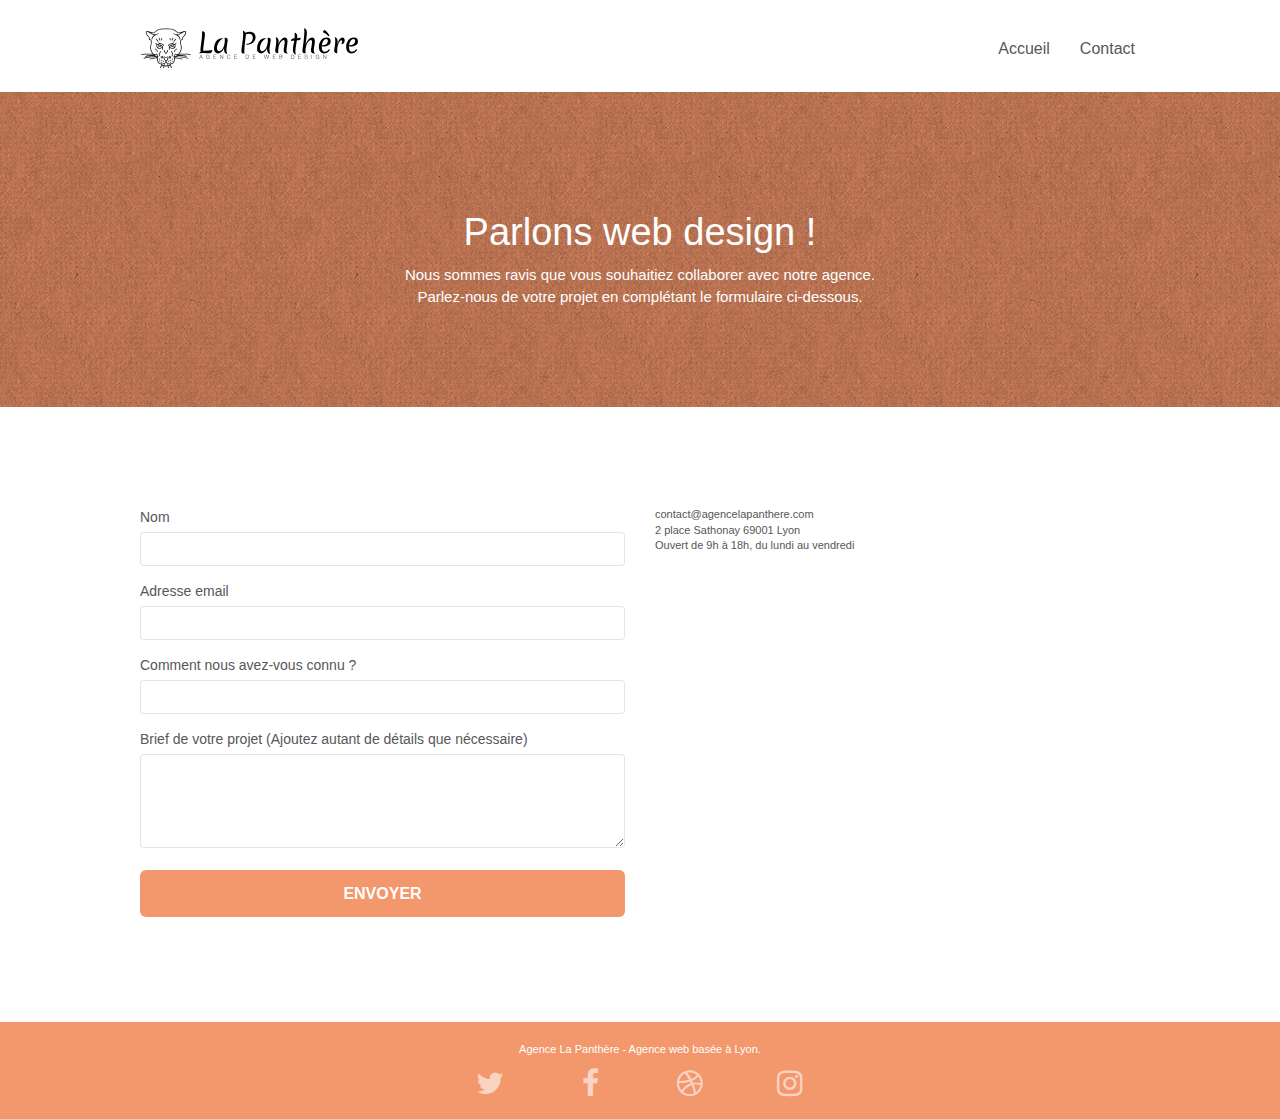
==== commit c37f5020: "16/6" ====
--- a/page2.html
+++ b/page2.html
@@ -2,7 +2,8 @@
 <html lang="fr">
 <head>
     <meta charset="utf-8">
-    <meta name="description" content="">
+    <meta name="keywords" content="Enterprise de web design à Lyon - La Panthere, expertise en web design">
+    <meta name="description" content="Contacter L'agence La panthere">
     <meta name="viewport" content="width=device-width, initial-scale=1.0, viewport-fit=cover">
     <link rel="shortcut icon" type="image/png" href="favicon.jpg">
     
@@ -12,12 +13,13 @@
 	<link rel="stylesheet" type="text/css" href="./css/et-line.css">
 	
     
-	<script src="./js/jquery-2.1.0.min.js"></script>
-	<script src="./js/bootstrap.min.js"></script>
-	<script src="./js/blocs.min.js"></script>
+	<script src="./js/jquery-2.1.0.js"></script>
+	<script src="./js/bootstrap.js"></script>
+	<script src="./js/blocs.js"></script>
+	<script src="./js/jquery.touchSwipe.js" defer></script>
 	<script src="./js/jqBootstrapValidation.js"></script>
 	<script src="./js/formHandler.js"></script>
-    <title>page2</title>
+    <title>Contact</title>
 
     
 <!-- Analytics -->
@@ -65,7 +67,7 @@
 				<h1 class="text-center hero-bloc-text whitetitle">
 					Parlons web design !
 				</h1>
-				<p class="text-center mg-lg whitetitle tight-width-whitespace">
+				<p class="text-center mg-lg whitetitle tight-width-whitespace small-titles-4">
 					Nous sommes ravis que vous souhaitiez collaborer avec notre agence.<br>
 					Parlez-nous de votre projet en complétant le formulaire ci-dessous.
 				</p>
@@ -80,7 +82,7 @@
 	<div class="container bloc-lg">
 		<div class="row">
 			<div class="col-sm-6">
-				<form id="form_1" novalidate success-msg="Your message has been sent." fail-msg="Sorry it seems that our mail server is not responding, Sorry for the inconvenience!">
+				<form id="form_1" novalidate data-success-msg="Your message has been sent." data-fail-msg="Sorry it seems that our mail server is not responding, Sorry for the inconvenience!">
 					<div class="form-group">
 						<label>
 							Nom
@@ -97,7 +99,7 @@
 						<label>
 							Comment nous avez-vous connu ?
 						</label>
-						<input class="form-control" type="email" required id="input_504" />
+						<input class="form-control" type="text" required id="input_504" />
 					</div>
 					<div class="form-group">
 						<label>
--- a/style.css
+++ b/style.css
@@ -26,7 +26,7 @@
 }
 
 .small-titles-4{
-    font-size: 16px;
+    font-size: 15px;
 }
 
 @media (min-width: 768px){
@@ -730,6 +730,7 @@
 .social {
     max-width: 400px;
     margin: auto auto auto auto;
+    text-align: center;
 }
 
 h2 {
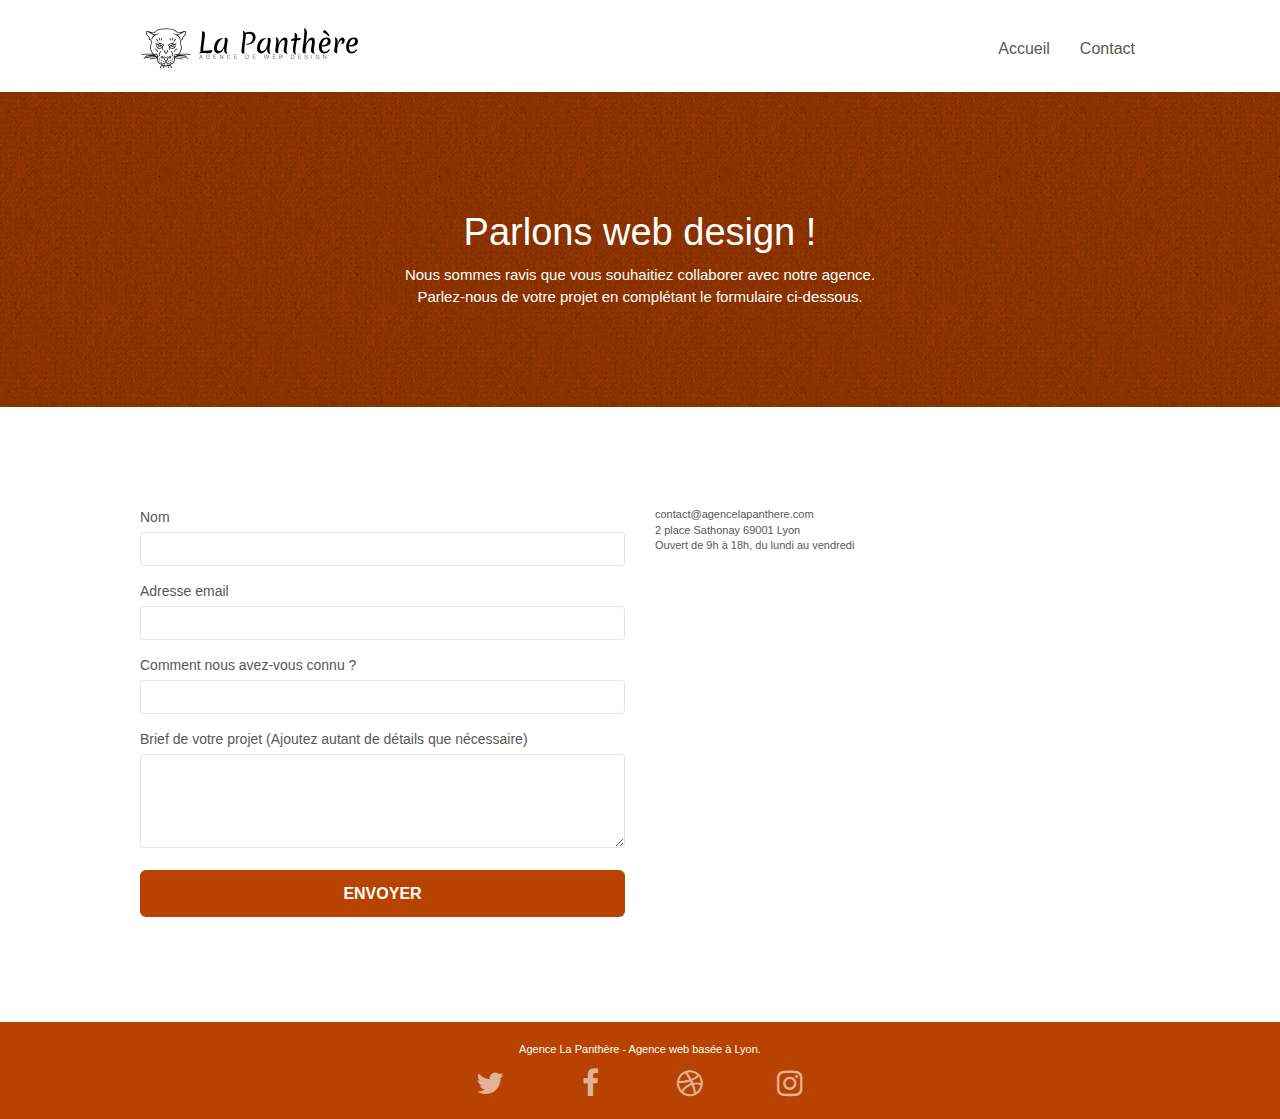
==== commit d7ccac3a: "16-6(2)" ====
--- a/page2.html
+++ b/page2.html
@@ -136,24 +136,16 @@
 				</p>
 				<div class="row row-no-gutters social">
 					<div class="col-sm-3">
-						<div class="text-center">
-							<a class="social" href="index.html"><span class="fa fa-twitter icon-md"></span></a>
-						</div>
+							<a href="https://twitter.com/"><span class="fa fa-twitter icon-md"></span></a>
 					</div>
 					<div class="col-sm-3">
-						<div class="text-center">
-							<a class="social" href="index.html"><span class="fa fa-facebook icon-md"></span></a>
-						</div>
+							<a href="https://www.facebook.com/"><span class="fa fa-facebook icon-md"></span></a>
 					</div>
 					<div class="col-sm-3">
-						<div class="text-center">
-							<a class="social" href="index.html"><span class="fa fa-dribbble icon-md"></span></a>
-						</div>
+							<a href="https://dribbble.com/"><span class="fa fa-dribbble icon-md"></span></a>
 					</div>
 					<div class="col-sm-3">
-						<div class="text-center">
-							<a class="social" href="index.html"><span class="fa fa-instagram icon-md"></span></a>
-						</div>
+							<a href="https://www.instagram.com/"><span class="fa fa-instagram icon-md"></span></a>
 					</div>
 				</div>
 			</div>
--- a/style.css
+++ b/style.css
@@ -800,7 +800,7 @@
 }
 
 .bgc-atomic-tangerine {
-    background-color: #F3976C;
+    background-color: #B84300;
 }
 
 .tc-white {
@@ -812,12 +812,12 @@
 }
 
 .btn-atomic-tangerine {
-    background: #F3976C;
+    background: #B84300;
     color: #FFFFFF!important;
 }
 
 .btn-atomic-tangerine:hover {
-    background: #c27956!important;
+    background: #B84300!important;
     color: #FFFFFF!important;
 }
 
@@ -830,11 +830,11 @@
 }
 
 .ltc-atomic-tangerine {
-    color: #F3976C!important;
+    color: #B84300!important;
 }
 
 .ltc-atomic-tangerine:hover {
-    color: #c27956!important;
+    color: #B84300!important;
 }
 
 .icon-dark-slate-blue {
